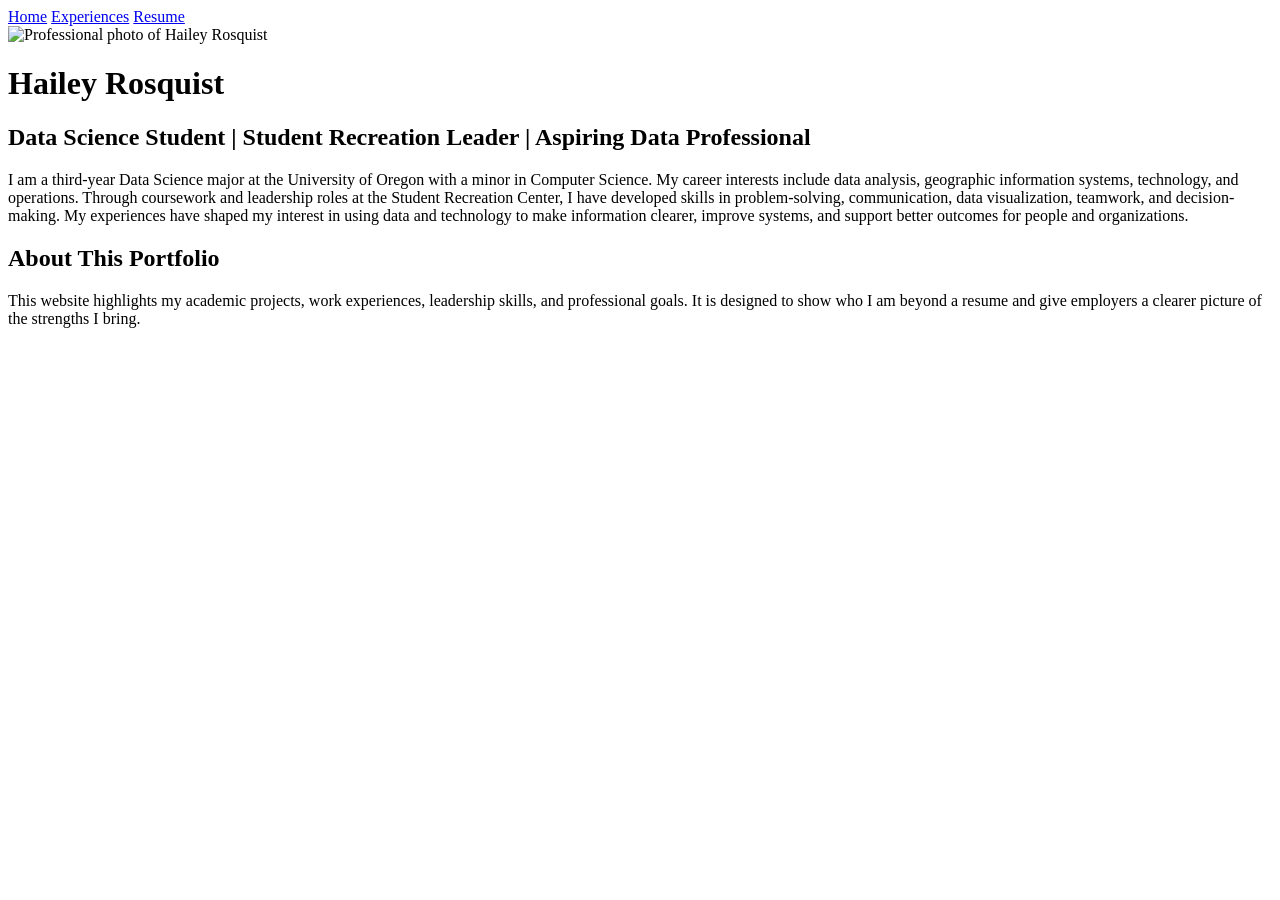
==== index.html @ d2cffc55 "Create index.html" ====
<!DOCTYPE html>
<html>
<head>
  <title>Hailey Rosquist | Portfolio</title>
  <link rel="stylesheet" href="style.css">
</head>
<body>

<nav>
  <a href="index.html">Home</a>
  <a href="experiences.html">Experiences</a>
  <a href="resume.html">Resume</a>
</nav>

<header class="hero">
  <img src="images/professional-photo.jpg" alt="Professional photo of Hailey Rosquist">
  <div>
    <h1>Hailey Rosquist</h1>
    <h2>Data Science Student | Student Recreation Leader | Aspiring Data Professional</h2>
    <p>
      I am a third-year Data Science major at the University of Oregon with a minor in Computer Science.
      My career interests include data analysis, geographic information systems, technology, and operations.
      Through coursework and leadership roles at the Student Recreation Center, I have developed skills in
      problem-solving, communication, data visualization, teamwork, and decision-making. My experiences have
      shaped my interest in using data and technology to make information clearer, improve systems, and support
      better outcomes for people and organizations.
    </p>
  </div>
</header>

<section>
  <h2>About This Portfolio</h2>
  <p>
    This website highlights my academic projects, work experiences, leadership skills, and professional goals.
    It is designed to show who I am beyond a resume and give employers a clearer picture of the strengths I bring.
  </p>
</section>

</body>
</html>
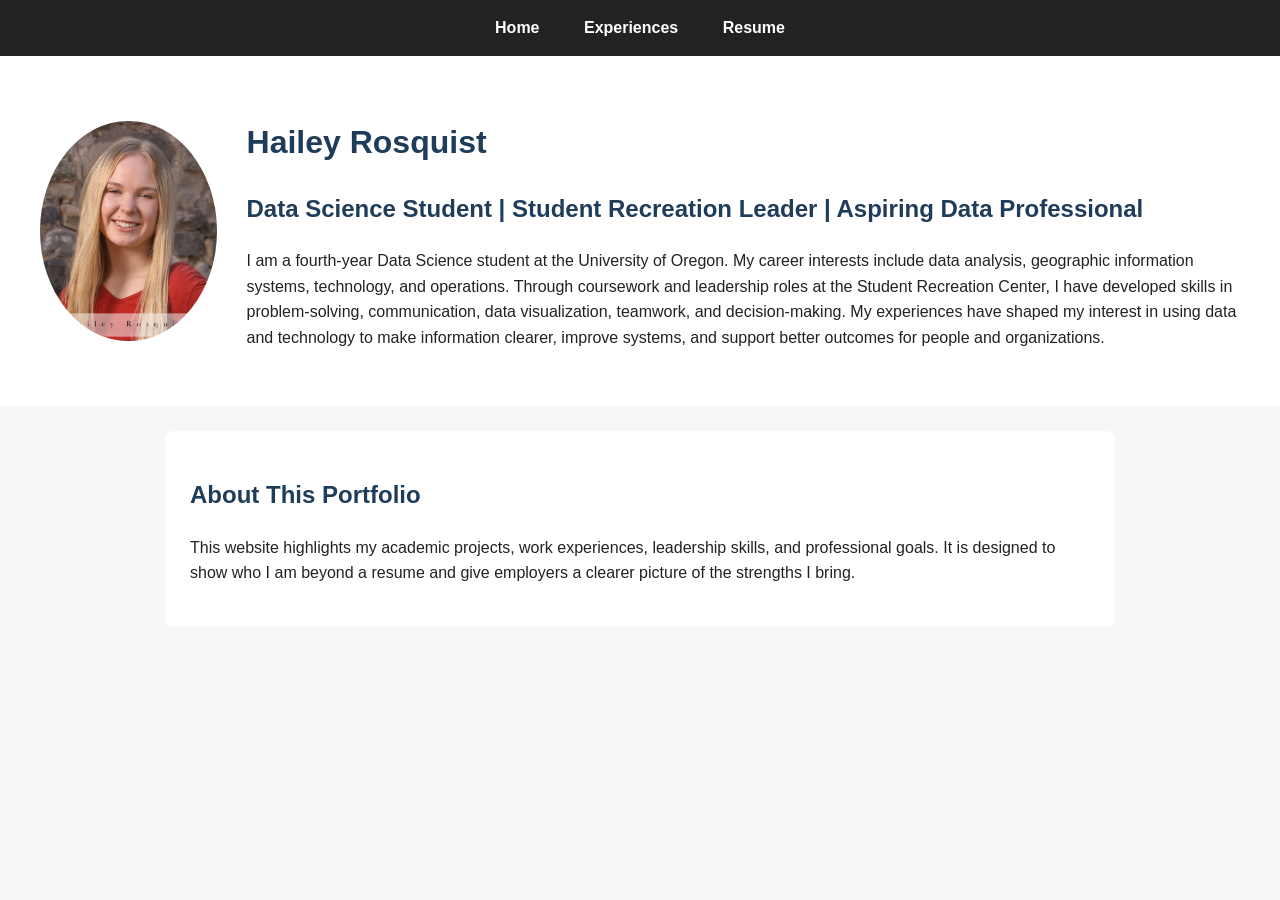
==== commit b422dfc1: "Update index.html" ====
--- a/index.html
+++ b/index.html
@@ -1,7 +1,7 @@
 <!DOCTYPE html>
 <html>
 <head>
-  <title>Hailey Rosquist | Portfolio</title>
+  <title>Hailey Rosquist | Professional Website</title>
   <link rel="stylesheet" href="style.css">
 </head>
 <body>
@@ -18,12 +18,12 @@
     <h1>Hailey Rosquist</h1>
     <h2>Data Science Student | Student Recreation Leader | Aspiring Data Professional</h2>
     <p>
-      I am a third-year Data Science major at the University of Oregon with a minor in Computer Science.
-      My career interests include data analysis, geographic information systems, technology, and operations.
-      Through coursework and leadership roles at the Student Recreation Center, I have developed skills in
-      problem-solving, communication, data visualization, teamwork, and decision-making. My experiences have
-      shaped my interest in using data and technology to make information clearer, improve systems, and support
-      better outcomes for people and organizations.
+      I am a fourth-year Data Science student at the University of Oregon. My career interests include data
+      analysis, geographic information systems, technology, and operations. Through coursework and leadership
+      roles at the Student Recreation Center, I have developed skills in problem-solving, communication, data
+      visualization, teamwork, and decision-making. My experiences have shaped my interest in using data and
+      technology to make information clearer, improve systems, and support better outcomes for people and
+      organizations.
     </p>
   </div>
 </header>
--- a/style.css
+++ b/style.css
@@ -0,0 +1,76 @@
+body {
+  font-family: Arial, sans-serif;
+  margin: 0;
+  background-color: #f7f7f7;
+  color: #222;
+  line-height: 1.6;
+}
+
+nav {
+  background-color: #222;
+  padding: 15px;
+  text-align: center;
+}
+
+nav a {
+  color: white;
+  text-decoration: none;
+  margin: 0 20px;
+  font-weight: bold;
+}
+
+nav a:hover {
+  color: #7aa7c7;
+}
+
+header.hero {
+  display: flex;
+  gap: 30px;
+  align-items: center;
+  padding: 40px;
+  background-color: white;
+}
+
+.hero img {
+  width: 220px;
+  height: 220px;
+  object-fit: cover;
+  border-radius: 50%;
+}
+
+section {
+  background-color: white;
+  margin: 25px auto;
+  padding: 25px;
+  max-width: 900px;
+  border-radius: 8px;
+}
+
+.experience {
+  display: flex;
+  gap: 25px;
+  align-items: center;
+}
+
+.experience img {
+  width: 260px;
+  height: 180px;
+  object-fit: cover;
+  border-radius: 8px;
+}
+
+h1, h2, h3 {
+  color: #1f3d5a;
+}
+
+@media (max-width: 700px) {
+  header.hero, .experience {
+    flex-direction: column;
+    text-align: left;
+  }
+
+  .experience img {
+    width: 100%;
+    height: auto;
+  }
+}
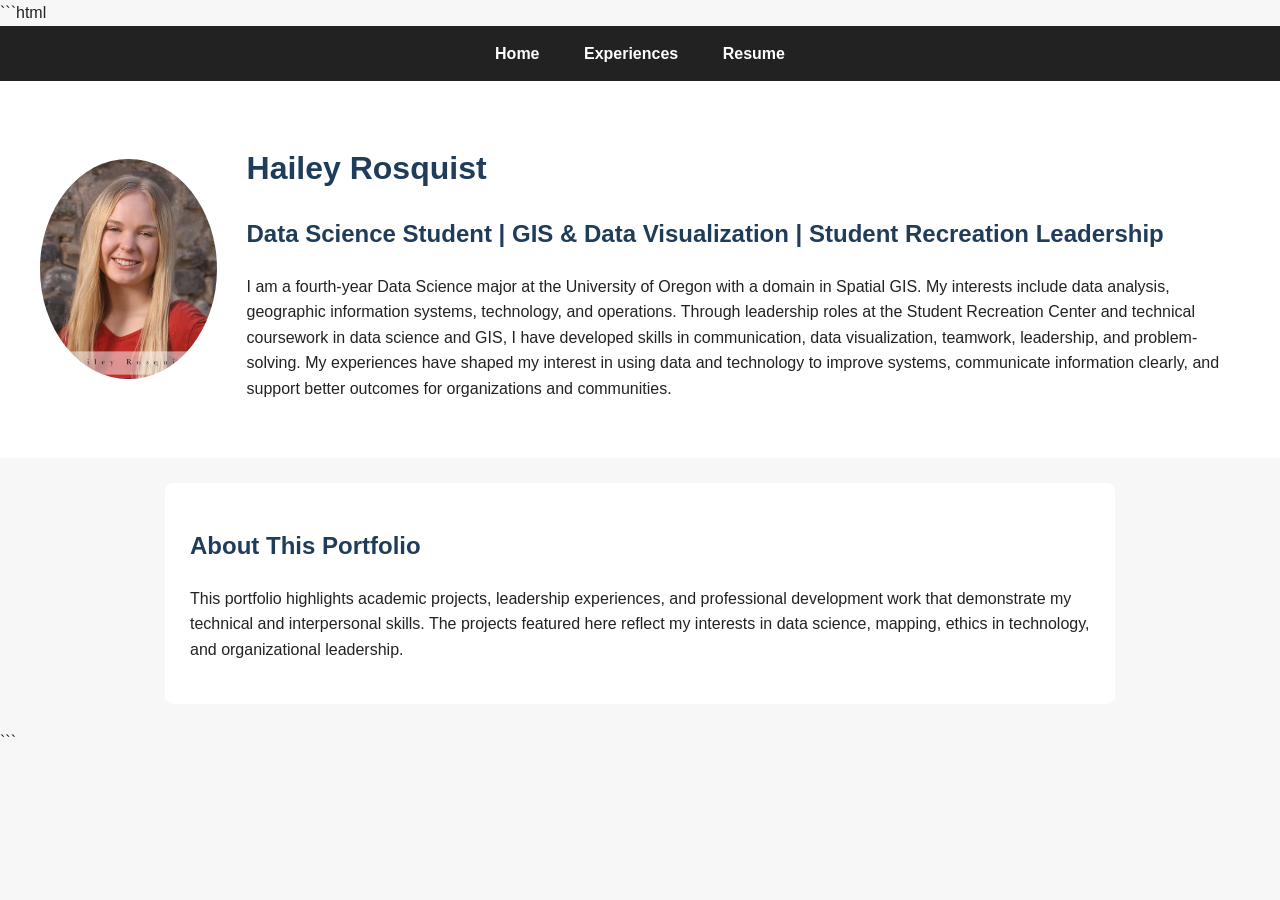
==== commit 806151dd: "Update index.html" ====
--- a/index.html
+++ b/index.html
@@ -1,40 +1,56 @@
+```html
 <!DOCTYPE html>
-<html>
+<html lang="en">
+
 <head>
+  <meta charset="UTF-8">
+  <meta name="viewport" content="width=device-width, initial-scale=1.0">
   <title>Hailey Rosquist | Professional Website</title>
   <link rel="stylesheet" href="style.css">
 </head>
+
 <body>
 
-<nav>
-  <a href="index.html">Home</a>
-  <a href="experiences.html">Experiences</a>
-  <a href="resume.html">Resume</a>
-</nav>
+  <nav>
+    <a href="index.html">Home</a>
+    <a href="experiences.html">Experiences</a>
+    <a href="resume.html">Resume</a>
+  </nav>
 
-<header class="hero">
-  <img src="images/professional-photo.jpg" alt="Professional photo of Hailey Rosquist">
-  <div>
-    <h1>Hailey Rosquist</h1>
-    <h2>Data Science Student | Student Recreation Leader | Aspiring Data Professional</h2>
+  <header class="hero">
+
+    <img src="images/professional-photo.jpg" alt="Professional photo of Hailey Rosquist">
+
+    <div>
+      <h1>Hailey Rosquist</h1>
+
+      <h2>
+        Data Science Student | GIS & Data Visualization | Student Recreation Leadership
+      </h2>
+
+      <p>
+        I am a fourth-year Data Science major at the University of Oregon with a domain in Spatial GIS.
+        My interests include data analysis, geographic information systems, technology, and operations.
+        Through leadership roles at the Student Recreation Center and technical coursework in data science
+        and GIS, I have developed skills in communication, data visualization, teamwork, leadership, and
+        problem-solving. My experiences have shaped my interest in using data and technology to improve
+        systems, communicate information clearly, and support better outcomes for organizations and communities.
+      </p>
+    </div>
+
+  </header>
+
+  <section>
+    <h2>About This Portfolio</h2>
+
     <p>
-      I am a fourth-year Data Science student at the University of Oregon. My career interests include data
-      analysis, geographic information systems, technology, and operations. Through coursework and leadership
-      roles at the Student Recreation Center, I have developed skills in problem-solving, communication, data
-      visualization, teamwork, and decision-making. My experiences have shaped my interest in using data and
-      technology to make information clearer, improve systems, and support better outcomes for people and
-      organizations.
+      This portfolio highlights academic projects, leadership experiences, and professional development work
+      that demonstrate my technical and interpersonal skills. The projects featured here reflect my interests
+      in data science, mapping, ethics in technology, and organizational leadership.
     </p>
-  </div>
-</header>
-
-<section>
-  <h2>About This Portfolio</h2>
-  <p>
-    This website highlights my academic projects, work experiences, leadership skills, and professional goals.
-    It is designed to show who I am beyond a resume and give employers a clearer picture of the strengths I bring.
-  </p>
-</section>
+  </section>
 
 </body>
+
 </html>
+```
